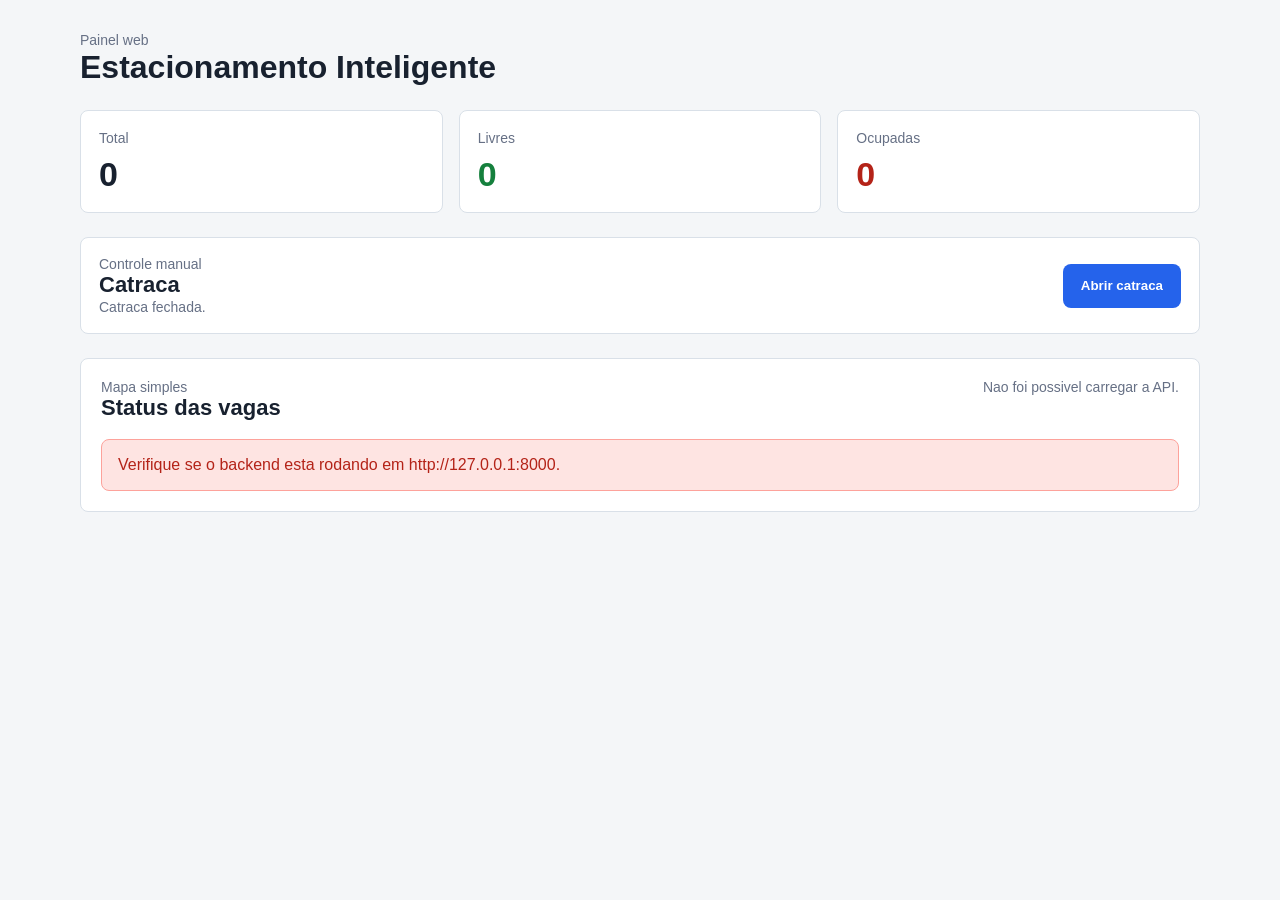
==== index.html @ b624d688 "index raiz" ====
<!DOCTYPE html>
<html lang="pt-BR">
<head>
  <meta charset="UTF-8">
  <meta name="viewport" content="width=device-width, initial-scale=1.0">
  <title>Estacionamento Inteligente</title>
  <link rel="stylesheet" href="frontend/style.css">
</head>
<body>
  <main class="pagina">
    <header class="cabecalho">
      <div>
        <p class="etiqueta">Painel web</p>
        <h1>Estacionamento Inteligente</h1>
      </div>
    </header>

    <section class="resumo" aria-label="Resumo das vagas">
      <article class="indicador">
        <span class="rotulo">Total</span>
        <strong id="total-vagas">0</strong>
      </article>
      <article class="indicador indicador-livre">
        <span class="rotulo">Livres</span>
        <strong id="vagas-livres">0</strong>
      </article>
      <article class="indicador indicador-ocupada">
        <span class="rotulo">Ocupadas</span>
        <strong id="vagas-ocupadas">0</strong>
      </article>
    </section>

    <section class="catraca" aria-label="Controle da catraca">
      <div>
        <p class="etiqueta">Controle manual</p>
        <h2>Catraca</h2>
        <p id="status-catraca" class="status-api">Catraca fechada.</p>
      </div>
      <button id="botao-catraca" class="botao-catraca" type="button">Abrir catraca</button>
    </section>

    <section class="painel">
      <div class="painel-topo">
        <div>
          <p class="etiqueta">Mapa simples</p>
          <h2>Status das vagas</h2>
        </div>
        <p id="status-api" class="status-api">Carregando dados...</p>
      </div>

      <div id="lista-vagas" class="lista-vagas" aria-live="polite"></div>
    </section>
  </main>

  <script src="frontend/script.js?v=cronometro"></script>
</body>
</html>
---- frontend/style.css ----
:root {
  --fundo: #f4f6f8;
  --texto: #18212f;
  --texto-fraco: #667085;
  --linha: #d9e0e8;
  --branco: #ffffff;
  --verde: #15803d;
  --verde-fundo: #dcfce7;
  --vermelho: #b42318;
  --vermelho-fundo: #fee4e2;
  --azul: #2563eb;
  --azul-escuro: #1d4ed8;
}

* {
  box-sizing: border-box;
}

body {
  margin: 0;
  min-height: 100vh;
  font-family: Arial, Helvetica, sans-serif;
  color: var(--texto);
  background: var(--fundo);
}

.pagina {
  width: min(1120px, calc(100% - 32px));
  margin: 0 auto;
  padding: 32px 0;
}

.cabecalho {
  display: flex;
  align-items: center;
  justify-content: space-between;
  gap: 16px;
  margin-bottom: 24px;
}

.etiqueta,
.rotulo,
.status-api {
  margin: 0;
  color: var(--texto-fraco);
  font-size: 14px;
}

h1,
h2 {
  margin: 0;
  line-height: 1.2;
}

h1 {
  font-size: 32px;
}

h2 {
  font-size: 22px;
}

.resumo {
  display: grid;
  grid-template-columns: repeat(3, 1fr);
  gap: 16px;
  margin-bottom: 24px;
}

.indicador,
.catraca,
.painel,
.vaga {
  border: 1px solid var(--linha);
  border-radius: 8px;
  background: var(--branco);
}

.indicador {
  padding: 18px;
}

.indicador strong {
  display: block;
  margin-top: 8px;
  font-size: 34px;
}

.indicador-livre strong {
  color: var(--verde);
}

.indicador-ocupada strong {
  color: var(--vermelho);
}

.catraca {
  display: flex;
  align-items: center;
  justify-content: space-between;
  gap: 16px;
  margin-bottom: 24px;
  padding: 18px;
}

.botao-catraca {
  min-height: 44px;
  padding: 0 18px;
  border: 0;
  border-radius: 8px;
  color: var(--branco);
  background: var(--azul);
  font-weight: 700;
  cursor: pointer;
}

.botao-catraca:hover {
  background: var(--azul-escuro);
}

.botao-catraca:disabled {
  cursor: not-allowed;
  opacity: 0.65;
}

.painel {
  padding: 20px;
}

.painel-topo {
  display: flex;
  justify-content: space-between;
  gap: 16px;
  margin-bottom: 18px;
}

.lista-vagas {
  display: grid;
  grid-template-columns: repeat(5, minmax(120px, 1fr));
  gap: 14px;
}

.vaga {
  min-height: 150px;
  padding: 16px;
  display: flex;
  flex-direction: column;
  justify-content: space-between;
}

.vaga strong {
  font-size: 20px;
}

.vaga-livre {
  border-color: #86efac;
  background: var(--verde-fundo);
}

.vaga-ocupada {
  border-color: #fda29b;
  background: var(--vermelho-fundo);
}

.status-vaga {
  width: fit-content;
  padding: 6px 10px;
  border-radius: 999px;
  color: var(--branco);
  font-size: 13px;
  font-weight: 700;
}

.status-livre {
  background: var(--verde);
}

.status-ocupada {
  background: var(--vermelho);
}

.ultima-atualizacao {
  margin: 12px 0 0;
  color: var(--texto-fraco);
  font-size: 13px;
  line-height: 1.4;
}

.mensagem-erro {
  grid-column: 1 / -1;
  padding: 16px;
  border: 1px solid #fda29b;
  border-radius: 8px;
  color: var(--vermelho);
  background: var(--vermelho-fundo);
}

@media (max-width: 760px) {
  .pagina {
    width: min(100% - 20px, 560px);
    padding: 20px 0;
  }

  .cabecalho,
  .catraca,
  .painel-topo {
    align-items: stretch;
    flex-direction: column;
  }

  h1 {
    font-size: 26px;
  }

  .resumo {
    grid-template-columns: repeat(3, minmax(0, 1fr));
    gap: 8px;
  }

  .indicador {
    padding: 12px 10px;
  }

  .indicador strong {
    margin-top: 6px;
    font-size: 26px;
  }

  .rotulo {
    font-size: 12px;
  }

  .vaga {
    min-height: 118px;
    padding: 12px;
  }

  .lista-vagas {
    grid-template-columns: repeat(2, minmax(0, 1fr));
    gap: 10px;
  }

  .lista-vagas .vaga:last-child {
    grid-column: 1 / -1;
    justify-self: center;
    width: calc(50% - 5px);
  }

  .vaga strong {
    font-size: 17px;
  }

  .ultima-atualizacao {
    margin-top: 8px;
    font-size: 11px;
  }

  .status-vaga {
    padding: 5px 8px;
    font-size: 12px;
  }
}

@media (min-width: 761px) and (max-width: 980px) {
  .lista-vagas {
    grid-template-columns: repeat(2, minmax(160px, 1fr));
  }
}
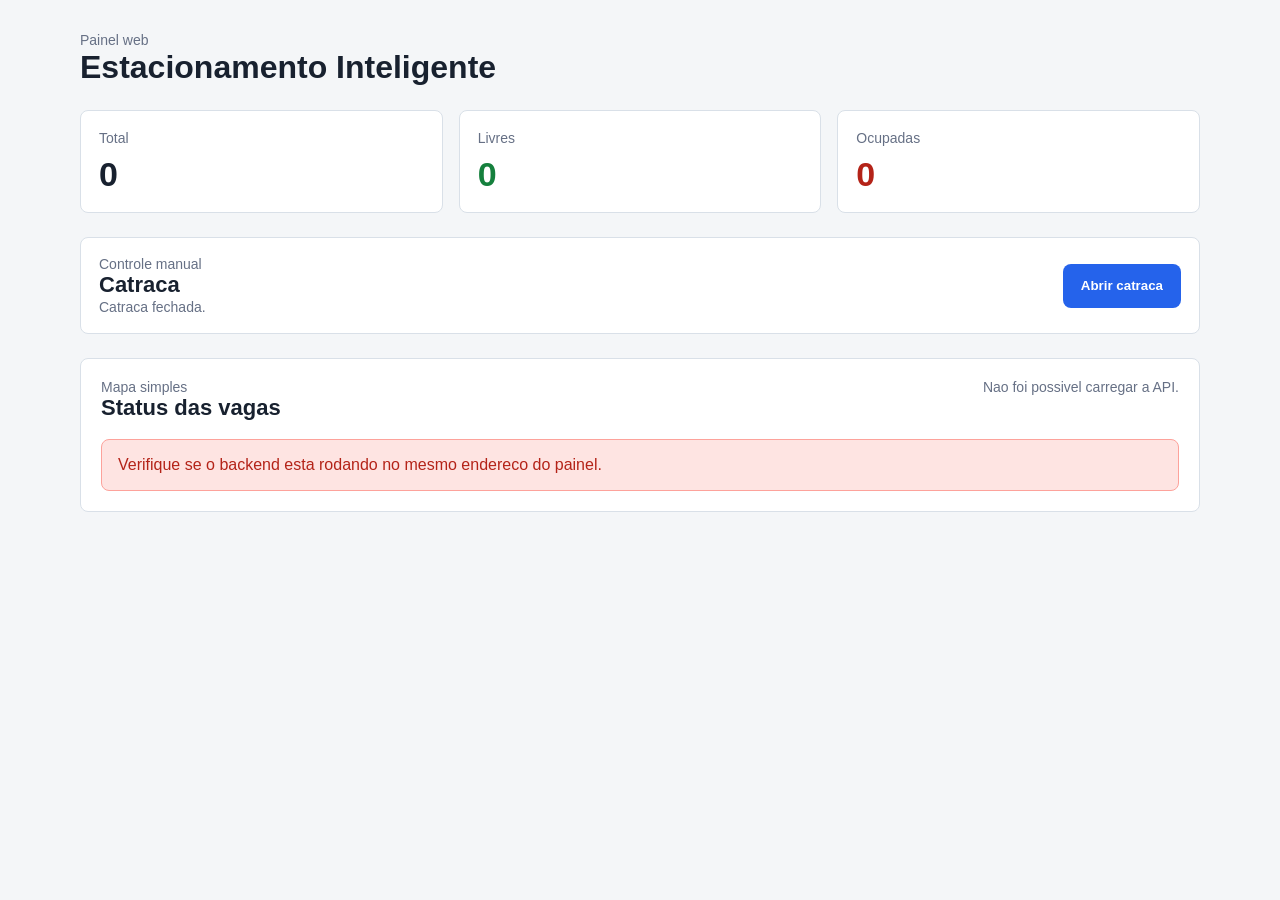
==== commit 334b0309: "Mostra apenas vaga 1 no painel" ====
--- a/index.html
+++ b/index.html
@@ -4,7 +4,7 @@
   <meta charset="UTF-8">
   <meta name="viewport" content="width=device-width, initial-scale=1.0">
   <title>Estacionamento Inteligente</title>
-  <link rel="stylesheet" href="frontend/style.css">
+  <link rel="stylesheet" href="style.css">
 </head>
 <body>
   <main class="pagina">
@@ -52,6 +52,6 @@
     </section>
   </main>
 
-  <script src="frontend/script.js?v=cronometro"></script>
+  <script src="script.js?v=3"></script>
 </body>
 </html>
--- a/style.css
+++ b/style.css
@@ -0,0 +1,268 @@
+:root {
+  --fundo: #f4f6f8;
+  --texto: #18212f;
+  --texto-fraco: #667085;
+  --linha: #d9e0e8;
+  --branco: #ffffff;
+  --verde: #15803d;
+  --verde-fundo: #dcfce7;
+  --vermelho: #b42318;
+  --vermelho-fundo: #fee4e2;
+  --azul: #2563eb;
+  --azul-escuro: #1d4ed8;
+}
+
+* {
+  box-sizing: border-box;
+}
+
+body {
+  margin: 0;
+  min-height: 100vh;
+  font-family: Arial, Helvetica, sans-serif;
+  color: var(--texto);
+  background: var(--fundo);
+}
+
+.pagina {
+  width: min(1120px, calc(100% - 32px));
+  margin: 0 auto;
+  padding: 32px 0;
+}
+
+.cabecalho {
+  display: flex;
+  align-items: center;
+  justify-content: space-between;
+  gap: 16px;
+  margin-bottom: 24px;
+}
+
+.etiqueta,
+.rotulo,
+.status-api {
+  margin: 0;
+  color: var(--texto-fraco);
+  font-size: 14px;
+}
+
+h1,
+h2 {
+  margin: 0;
+  line-height: 1.2;
+}
+
+h1 {
+  font-size: 32px;
+}
+
+h2 {
+  font-size: 22px;
+}
+
+.resumo {
+  display: grid;
+  grid-template-columns: repeat(3, 1fr);
+  gap: 16px;
+  margin-bottom: 24px;
+}
+
+.indicador,
+.catraca,
+.painel,
+.vaga {
+  border: 1px solid var(--linha);
+  border-radius: 8px;
+  background: var(--branco);
+}
+
+.indicador {
+  padding: 18px;
+}
+
+.indicador strong {
+  display: block;
+  margin-top: 8px;
+  font-size: 34px;
+}
+
+.indicador-livre strong {
+  color: var(--verde);
+}
+
+.indicador-ocupada strong {
+  color: var(--vermelho);
+}
+
+.catraca {
+  display: flex;
+  align-items: center;
+  justify-content: space-between;
+  gap: 16px;
+  margin-bottom: 24px;
+  padding: 18px;
+}
+
+.botao-catraca {
+  min-height: 44px;
+  padding: 0 18px;
+  border: 0;
+  border-radius: 8px;
+  color: var(--branco);
+  background: var(--azul);
+  font-weight: 700;
+  cursor: pointer;
+}
+
+.botao-catraca:hover {
+  background: var(--azul-escuro);
+}
+
+.botao-catraca:disabled {
+  cursor: not-allowed;
+  opacity: 0.65;
+}
+
+.painel {
+  padding: 20px;
+}
+
+.painel-topo {
+  display: flex;
+  justify-content: space-between;
+  gap: 16px;
+  margin-bottom: 18px;
+}
+
+.lista-vagas {
+  display: grid;
+  grid-template-columns: repeat(5, minmax(120px, 1fr));
+  gap: 14px;
+}
+
+.vaga {
+  min-height: 150px;
+  padding: 16px;
+  display: flex;
+  flex-direction: column;
+  justify-content: space-between;
+}
+
+.vaga strong {
+  font-size: 20px;
+}
+
+.vaga-livre {
+  border-color: #86efac;
+  background: var(--verde-fundo);
+}
+
+.vaga-ocupada {
+  border-color: #fda29b;
+  background: var(--vermelho-fundo);
+}
+
+.status-vaga {
+  width: fit-content;
+  padding: 6px 10px;
+  border-radius: 999px;
+  color: var(--branco);
+  font-size: 13px;
+  font-weight: 700;
+}
+
+.status-livre {
+  background: var(--verde);
+}
+
+.status-ocupada {
+  background: var(--vermelho);
+}
+
+.ultima-atualizacao {
+  margin: 12px 0 0;
+  color: var(--texto-fraco);
+  font-size: 13px;
+  line-height: 1.4;
+}
+
+.mensagem-erro {
+  grid-column: 1 / -1;
+  padding: 16px;
+  border: 1px solid #fda29b;
+  border-radius: 8px;
+  color: var(--vermelho);
+  background: var(--vermelho-fundo);
+}
+
+@media (max-width: 760px) {
+  .pagina {
+    width: min(100% - 20px, 560px);
+    padding: 20px 0;
+  }
+
+  .cabecalho,
+  .catraca,
+  .painel-topo {
+    align-items: stretch;
+    flex-direction: column;
+  }
+
+  h1 {
+    font-size: 26px;
+  }
+
+  .resumo {
+    grid-template-columns: repeat(3, minmax(0, 1fr));
+    gap: 8px;
+  }
+
+  .indicador {
+    padding: 12px 10px;
+  }
+
+  .indicador strong {
+    margin-top: 6px;
+    font-size: 26px;
+  }
+
+  .rotulo {
+    font-size: 12px;
+  }
+
+  .vaga {
+    min-height: 118px;
+    padding: 12px;
+  }
+
+  .lista-vagas {
+    grid-template-columns: repeat(2, minmax(0, 1fr));
+    gap: 10px;
+  }
+
+  .lista-vagas .vaga:last-child {
+    grid-column: 1 / -1;
+    justify-self: center;
+    width: calc(50% - 5px);
+  }
+
+  .vaga strong {
+    font-size: 17px;
+  }
+
+  .ultima-atualizacao {
+    margin-top: 8px;
+    font-size: 11px;
+  }
+
+  .status-vaga {
+    padding: 5px 8px;
+    font-size: 12px;
+  }
+}
+
+@media (min-width: 761px) and (max-width: 980px) {
+  .lista-vagas {
+    grid-template-columns: repeat(2, minmax(160px, 1fr));
+  }
+}
